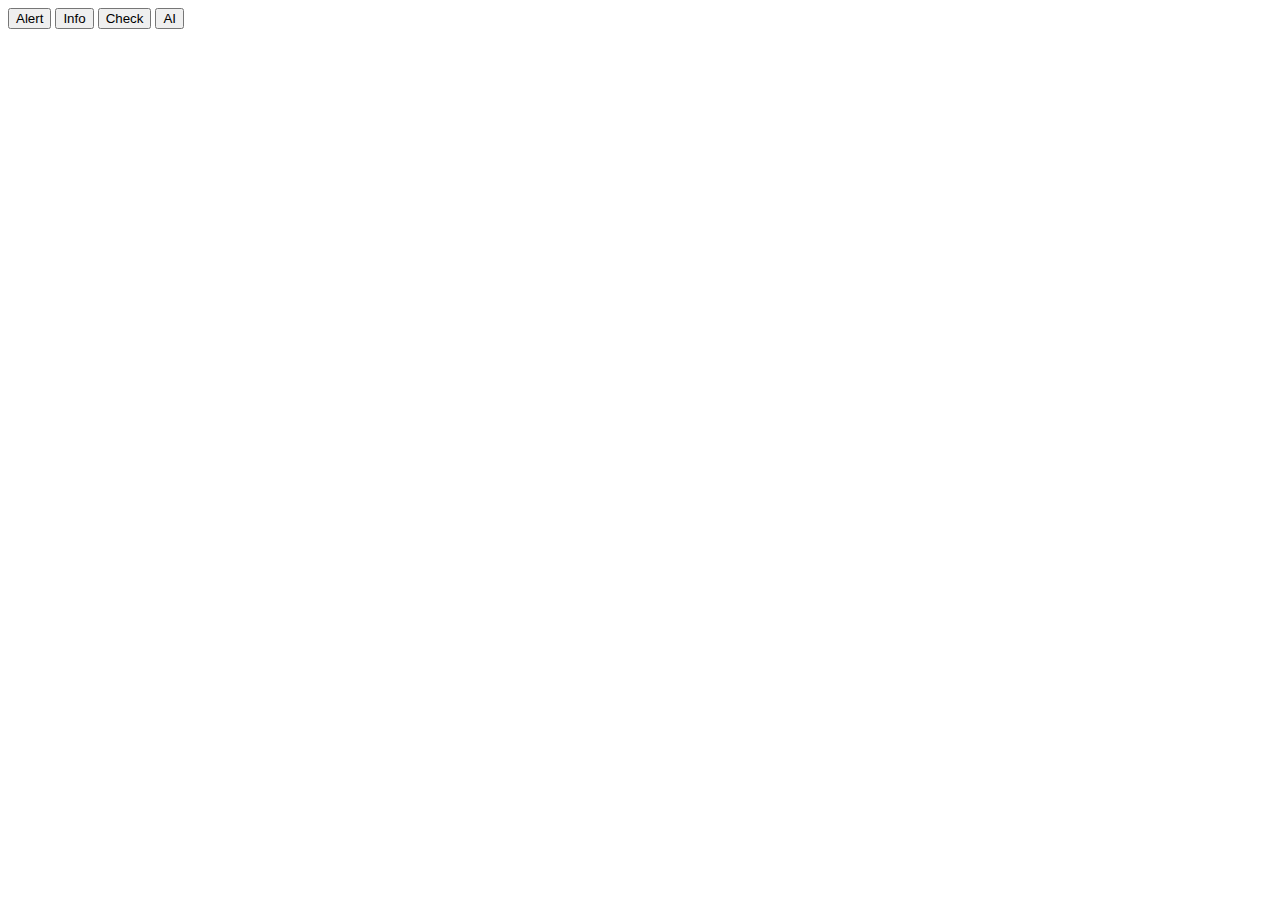
==== lib/notify/index.html @ 0b266157 "Add files via upload" ====
<!DOCTYPE html>
<html lang="de">
<head>
    <meta charset="UTF-8">
    <meta name="viewport" content="width=device-width, initial-scale=1.0">
    <title>Notification Button</title>
    <link rel="stylesheet" href="notify.css">
    <link rel="stylesheet" href="https://cdnjs.cloudflare.com/ajax/libs/font-awesome/6.0.0-beta3/css/all.min.css">
    <script defer src="script.js"></script>
</head>
<body>
    <div class="container">
        <button onclick="showNotification('Achtung! Wichtige Warnung!', 'alert')">Alert</button>
        <button onclick="showNotification('Hier ist eine Information.', 'info')">Info</button>
        <button onclick="showNotification('Aktion erfolgreich abgeschlossen!', 'check')">Check</button>
        <button onclick="showNotification('KI-generierte Nachricht.', 'ai')">AI</button>
    </div>
    <div id="notification" class="notification"></div>
</body>
<script>

function showNotification(message, type = 'info') {
    const notification = document.getElementById("notification");
    let icon = '';
    switch(type) {
        case 'alert':
            icon = '<i class="fas fa-exclamation-triangle"></i>';
            break;
        case 'info':
            icon = '<i class="fas fa-info-circle"></i>';
            break;
        case 'check':
            icon = '<i class="fas fa-check-circle"></i>';
            break;
    }
    notification.innerHTML = icon + message;
    notification.className = 'notification ' + type;
    notification.classList.add("show");
    
    setTimeout(() => {
        notification.classList.add("slide-out");
    }, 6000);
    
    setTimeout(() => {
        notification.classList.remove("show", "slide-out", type);
    }, 7000);
}

</script>
</html>
---- lib/notify/notify.css ----
.notification {
    visibility: hidden;
    opacity: 0;
    position: fixed;
    top: 20px;
    right: 20px;
    background-color: #333;
    color: #fff;
    padding: 15px;
    border-radius: 8px;
    font-size: 18px;
    box-shadow: 0px 4px 8px rgba(0, 0, 0, 0.2);
    transition: visibility 0s, opacity 0.5s ease, transform 0.5s ease;
    z-index: 100;
    transform: translateX(0);
    display: flex;
    align-items: center;
}

.notification i {
    margin-right: 10px;
    font-size: 24px;
}

.notification.show {
    visibility: visible;
    opacity: 1;
}

.notification.info {
    background-color: #3498db;
}

.notification.check {
    background-color: #2ecc71;
}

.notification.slide-out {
    transform: translateX(120%);
}

.notification.alert {
    background-color: #e74c3c;
    animation: completeBlink 0.6s linear infinite;
}

@keyframes completeBlink {
    0%, 100% { 
        opacity: 1; 
        background-color: #e74c3c;
    }
    50% { 
        opacity: 0.0; 
        background-color: #ff6b6b;
    }
}

.notification.ai {
    background: linear-gradient(135deg, #5c4d9e, #9b59b6);
    color: #fff;
    border-left: 5px solid #8e44ad;
    box-shadow: 0 0 15px rgba(155, 89, 182, 0.5);
    animation: aiPulse 2s infinite alternate;
}

.notification.ai::before {
    content: "✨";
    margin-right: 10px;
    font-size: 20px;
    animation: sparkle 1.5s infinite;
}

@keyframes aiPulse {
    0% {
        box-shadow: 0 0 15px rgba(155, 89, 182, 0.5);
    }
    100% {
        box-shadow: 0 0 25px rgba(155, 89, 182, 0.8);
    }
}

@keyframes sparkle {
    0%, 100% { opacity: 1; transform: scale(1); }
    50% { opacity: 0.7; transform: scale(1.2); }
}

@keyframes slideOut {
    to { transform: translateX(120%); opacity: 0; }
}

@keyframes blink {
    0% { opacity: 1; }
    50% { opacity: 0; }
}
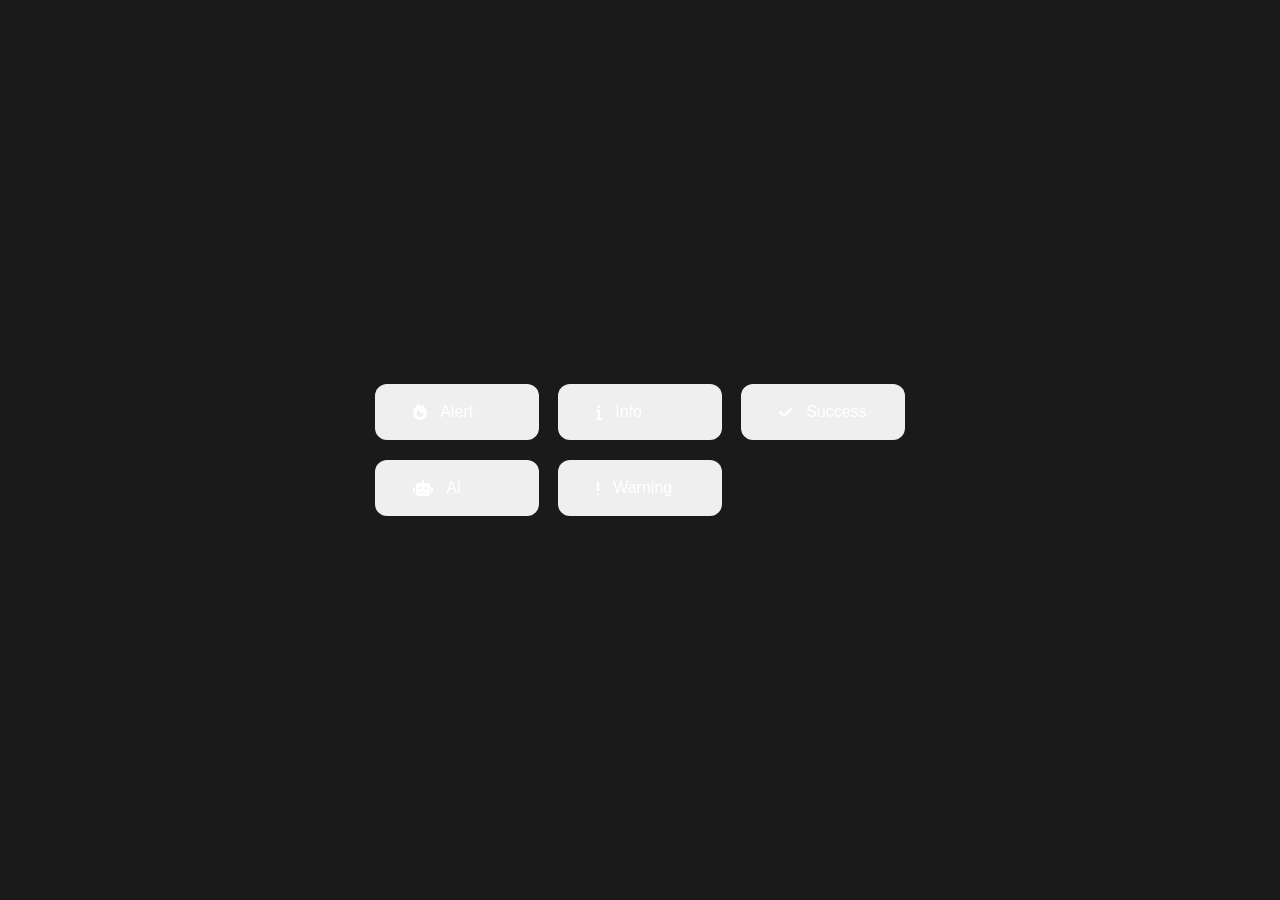
==== commit 47475c4d: "Add files via upload" ====
--- a/lib/notify/index.html
+++ b/lib/notify/index.html
@@ -3,48 +3,30 @@
 <head>
     <meta charset="UTF-8">
     <meta name="viewport" content="width=device-width, initial-scale=1.0">
-    <title>Notification Button</title>
+    <title>Ultra Smooth Notifications</title>
     <link rel="stylesheet" href="notify.css">
-    <link rel="stylesheet" href="https://cdnjs.cloudflare.com/ajax/libs/font-awesome/6.0.0-beta3/css/all.min.css">
-    <script defer src="script.js"></script>
+    <link rel="stylesheet" href="https://cdnjs.cloudflare.com/ajax/libs/font-awesome/6.4.0/css/all.min.css">
+    <script defer src="notify.js"></script>
 </head>
 <body>
-    <div class="container">
-        <button onclick="showNotification('Achtung! Wichtige Warnung!', 'alert')">Alert</button>
-        <button onclick="showNotification('Hier ist eine Information.', 'info')">Info</button>
-        <button onclick="showNotification('Aktion erfolgreich abgeschlossen!', 'check')">Check</button>
-        <button onclick="showNotification('KI-generierte Nachricht.', 'ai')">AI</button>
+    <div class="control-panel">
+        <button class="btn alert" data-type="alert">
+            <i class="fas fa-fire"></i> Alert
+        </button>
+        <button class="btn info" data-type="info">
+            <i class="fas fa-info"></i> Info
+        </button>
+        <button class="btn success" data-type="success">
+            <i class="fas fa-check"></i> Success
+        </button>
+        <button class="btn ai" data-type="ai">
+            <i class="fas fa-robot"></i> AI
+        </button>
+        <button class="btn warning" data-type="warning">
+            <i class="fas fa-exclamation"></i> Warning
+        </button>
     </div>
-    <div id="notification" class="notification"></div>
+    
+    <div class="notification-container"></div>
 </body>
-<script>
-
-function showNotification(message, type = 'info') {
-    const notification = document.getElementById("notification");
-    let icon = '';
-    switch(type) {
-        case 'alert':
-            icon = '<i class="fas fa-exclamation-triangle"></i>';
-            break;
-        case 'info':
-            icon = '<i class="fas fa-info-circle"></i>';
-            break;
-        case 'check':
-            icon = '<i class="fas fa-check-circle"></i>';
-            break;
-    }
-    notification.innerHTML = icon + message;
-    notification.className = 'notification ' + type;
-    notification.classList.add("show");
-    
-    setTimeout(() => {
-        notification.classList.add("slide-out");
-    }, 6000);
-    
-    setTimeout(() => {
-        notification.classList.remove("show", "slide-out", type);
-    }, 7000);
-}
-
-</script>
 </html>--- a/lib/notify/notify.css
+++ b/lib/notify/notify.css
@@ -1,94 +1,198 @@
-.notification {
-    visibility: hidden;
-    opacity: 0;
-    position: fixed;
-    top: 20px;
-    right: 20px;
-    background-color: #333;
-    color: #fff;
-    padding: 15px;
-    border-radius: 8px;
-    font-size: 18px;
-    box-shadow: 0px 4px 8px rgba(0, 0, 0, 0.2);
-    transition: visibility 0s, opacity 0.5s ease, transform 0.5s ease;
-    z-index: 100;
-    transform: translateX(0);
+:root {
+    --alert: #ff4757;
+    --info: #2ed573;
+    --success: #1e90ff;
+    --warning: #ffa502;
+    --ai: #a55eea;
+    --background: #1a1a1a;
+    --easing: cubic-bezier(0.25, 0.46, 0.45, 0.94);
+}
+
+body {
+    background: var(--background);
+    min-height: 100vh;
+    display: flex;
+    justify-content: center;
+    align-items: center;
+    margin: 0;
+    font-family: 'Inter', system-ui, sans-serif;
+}
+
+.control-panel {
+    display: grid;
+    grid-template-columns: repeat(3, 1fr);
+    gap: 1.2rem;
+    padding: 2rem;
+    max-width: 800px;
+}
+
+.btn {
+    padding: 1.2rem 2.4rem;
+    border: none;
+    border-radius: 12px;
+    color: white;
+    font-size: 1rem;
+    cursor: pointer;
+    transition: all 0.3s var(--easing);
     display: flex;
     align-items: center;
+    gap: 0.8rem;
+    will-change: transform;
+    backface-visibility: hidden;
 }
 
-.notification i {
-    margin-right: 10px;
-    font-size: 24px;
+.btn:hover {
+    transform: translateY(-2px) scale(1.02);
+    opacity: 0.95;
 }
 
-.notification.show {
-    visibility: visible;
+.btn:active {
+    transform: translateY(1px);
+}
+
+/* Notification Styles */
+.notification-container {
+    position: fixed;
+    top: 30px;
+    right: 30px;
+    display: flex;
+    flex-direction: column;
+    gap: 1.2rem;
+    z-index: 1000;
+    perspective: 1000px;
+}
+
+.notification {
+    position: relative;
+    background: #ffffff;
+    color: #2d3436;
+    padding: 1.5rem 2.5rem;
+    border-radius: 16px;
+    box-shadow: 0 12px 30px rgba(0,0,0,0.15);
+    min-width: 320px;
+    opacity: 0;
+    transform: translateX(120%) rotateY(-25deg) skewX(-5deg);
+    transition: all 0.8s var(--easing);
+    display: grid;
+    grid-template-columns: auto 1fr;
+    align-items: center;
+    gap: 1.2rem;
+    cursor: pointer;
+    will-change: transform, opacity;
+    backface-visibility: hidden;
+}
+
+.notification.active {
     opacity: 1;
+    transform: translateX(0) rotateY(0) skewX(0);
+}
+
+.notification.exit {
+    transform: translateX(150%) rotateY(25deg) skewX(5deg);
+    opacity: 0;
+}
+
+/* 3D Flip Effect */
+.notification.ai {
+    transform-style: preserve-3d;
+}
+
+.notification.ai::before {
+    content: '';
+    position: absolute;
+    top: 0;
+    left: 0;
+    width: 100%;
+    height: 100%;
+    background: linear-gradient(45deg, 
+        rgba(255,255,255,0.1) 0%,
+        rgba(255,255,255,0.05) 50%,
+        rgba(255,255,255,0.1) 100%);
+    transform: translateZ(-1px);
+    border-radius: 16px;
+}
+
+/* Progress Bar Animation */
+.progress-bar {
+    position: absolute;
+    bottom: 0;
+    left: 0;
+    height: 4px;
+    background: rgba(0,0,0,0.1);
+    width: 100%;
+    border-radius: 0 0 16px 16px;
+    overflow: hidden;
+    transform-origin: left;
+}
+
+.progress {
+    height: 100%;
+    width: 100%;
+    background: currentColor;
+    transform: scaleX(0);
+    animation: progress 5s var(--easing) forwards;
+}
+
+@keyframes progress {
+    from { transform: scaleX(0); }
+    to { transform: scaleX(1); }
+}
+
+/* Notification Types */
+.notification.alert {
+    background: var(--alert);
+    color: white;
 }
 
 .notification.info {
-    background-color: #3498db;
+    background: var(--info);
+    color: white;
 }
 
-.notification.check {
-    background-color: #2ecc71;
+.notification.success {
+    background: var(--success);
+    color: white;
 }
 
-.notification.slide-out {
-    transform: translateX(120%);
-}
-
-.notification.alert {
-    background-color: #e74c3c;
-    animation: completeBlink 0.6s linear infinite;
-}
-
-@keyframes completeBlink {
-    0%, 100% { 
-        opacity: 1; 
-        background-color: #e74c3c;
-    }
-    50% { 
-        opacity: 0.0; 
-        background-color: #ff6b6b;
-    }
+.notification.warning {
+    background: var(--warning);
+    color: white;
 }
 
 .notification.ai {
-    background: linear-gradient(135deg, #5c4d9e, #9b59b6);
-    color: #fff;
-    border-left: 5px solid #8e44ad;
-    box-shadow: 0 0 15px rgba(155, 89, 182, 0.5);
-    animation: aiPulse 2s infinite alternate;
+    background: linear-gradient(135deg, #8a63d6, #6c5ce7);
+    color: white;
+    box-shadow: 0 15px 35px rgba(108,92,231,0.25);
 }
 
-.notification.ai::before {
-    content: "✨";
-    margin-right: 10px;
-    font-size: 20px;
-    animation: sparkle 1.5s infinite;
+/* Hover Effects */
+.notification:hover {
+    transform: translateX(0) scale(1.02) !important;
+    box-shadow: 0 15px 40px rgba(0,0,0,0.2);
 }
 
-@keyframes aiPulse {
-    0% {
-        box-shadow: 0 0 15px rgba(155, 89, 182, 0.5);
-    }
-    100% {
-        box-shadow: 0 0 25px rgba(155, 89, 182, 0.8);
-    }
+.notification:hover .progress {
+    animation-play-state: paused;
 }
 
-@keyframes sparkle {
-    0%, 100% { opacity: 1; transform: scale(1); }
-    50% { opacity: 0.7; transform: scale(1.2); }
+/* Icon Animation */
+.notification-icon {
+    font-size: 1.8rem;
+    transition: transform 0.3s var(--easing);
 }
 
-@keyframes slideOut {
-    to { transform: translateX(120%); opacity: 0; }
+.notification:hover .notification-icon {
+    transform: rotate(15deg) scale(1.1);
 }
 
-@keyframes blink {
-    0% { opacity: 1; }
-    50% { opacity: 0; }
+/* Mobile Optimization */
+@media (max-width: 768px) {
+    .notification {
+        min-width: 280px;
+        margin: 0 15px;
+    }
+    
+    .control-panel {
+        grid-template-columns: 1fr;
+    }
 }